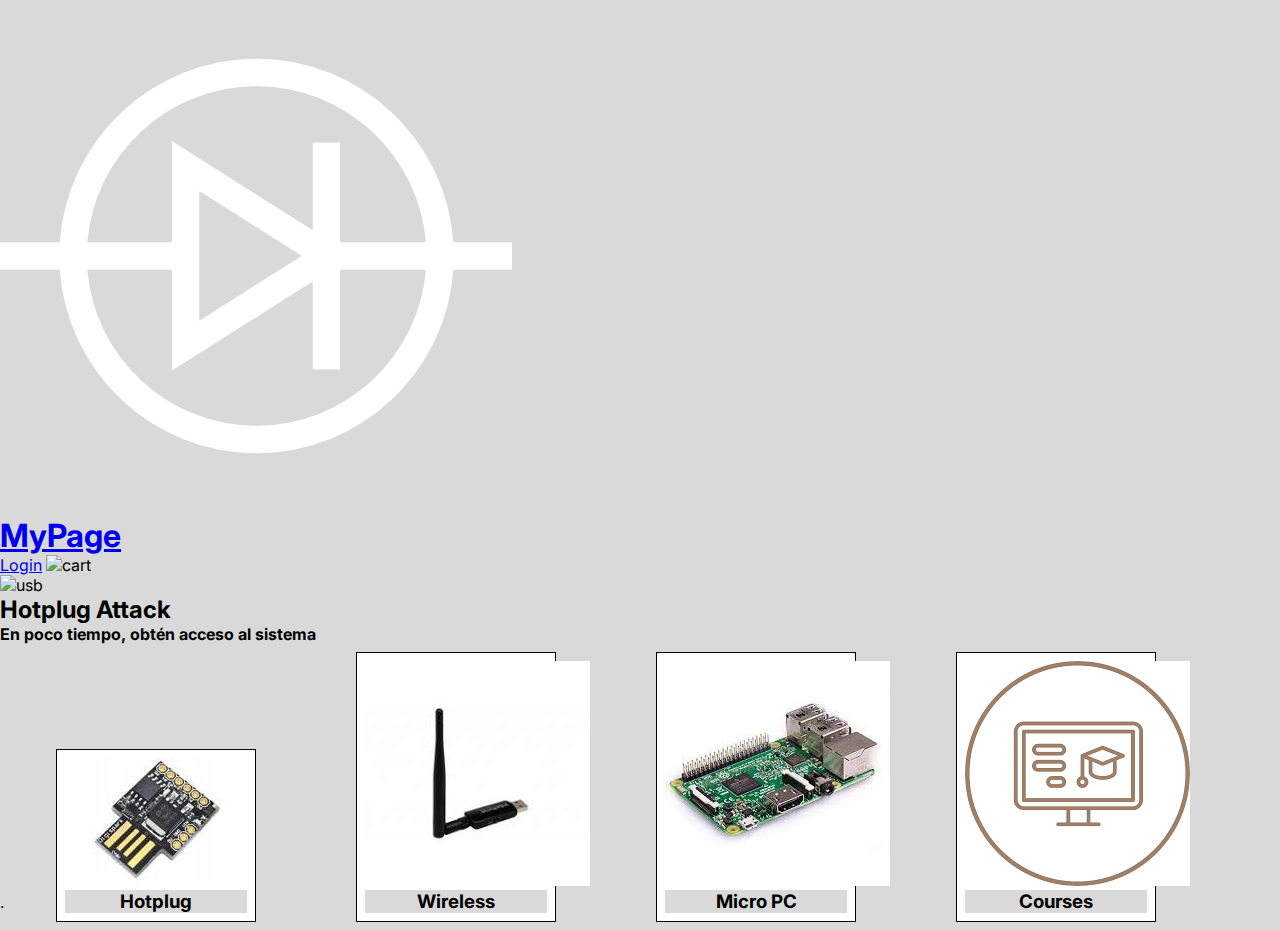
==== index.html @ f354e3cd "cambios 19/4" ====
<!DOCTYPE html>
<html lang="en">
<head>
    <meta charset="UTF-8">
    <meta http-equiv="X-UA-Compatible" content="IE=edge">
    <meta name="viewport" content="width=device-width, initial-scale=1.0">
    <title>MyPage</title>
    <link rel="stylesheet" href="./style/style.css">
    <link href='https://fonts.googleapis.com/css?family=Inter' rel='stylesheet'>
</head>
<body>

    <div class="navbar">

        <ul class="Left">

            <!-- Este es el logo de el diodo ACHICAR LOGO -->
            <img src="media/image.png" alt="Diodo" id="logo">

            <!-- Este es el texto que va al lado de la imagen -->
            <h1 id="tituilo"><a href="#">MyPage</a></h1>
              
        </ul>

        <div class="right">
            <ul class="cart">
                <a href="#home">Login</a>
                <img src="" alt="cart" id="cart">
            </ul>
        </div>
        
    </div>

    <div class="slides">
        <img src="" alt="usb">
        <div class="text-container">
            <h2>Hotplug Attack</h2>
            <h4>En poco tiempo, obtén acceso al sistema</h4>
        </div>
    </div>

    <ul class="catalogo">
.
        <div class="products esp">
            <img src="./media/attiny.png" alt="esp">
            <h3>Hotplug</h3>
        </div>

        <div class="products antena">
            <img id="imgantena"  src="./media/antena.png" alt="antena">
            <h3>Wireless</h3>
        </div>

        <div class="products micropc">
            <img src="./media/rasp.png" alt="micropc">
            <h3>Micro PC</h3>
        </div>

        <div class="products courses">
            <img src="./media/cursos.png" alt="courses">
            <h3>Courses</h3>
        </div>

    </ul>

</body>
</html>
---- style/style.css ----
* {
    font-family: 'Inter';
    background-color: rgb(217, 217, 217);
    padding: 0;
    margin: 0;
    box-sizing: border-box;
}
ul {
    margin: 0;
    padding: 0;
    list-style: none;
}

.navbar {

}
/* margin para afuera padding para adentro */
/* en el margen va al sentido del reloj top-right-bottom-left */
.catalogo {
    display: inline-block;
}
.products {
    border: 1px solid black;
    padding: .5rem;
    margin: .5rem 3rem .5rem 3rem;
    text-align: center;
    display: inline-block;
    width: 200px;
    background-color: white;
}
.imgantena {
    height: 0%;
}
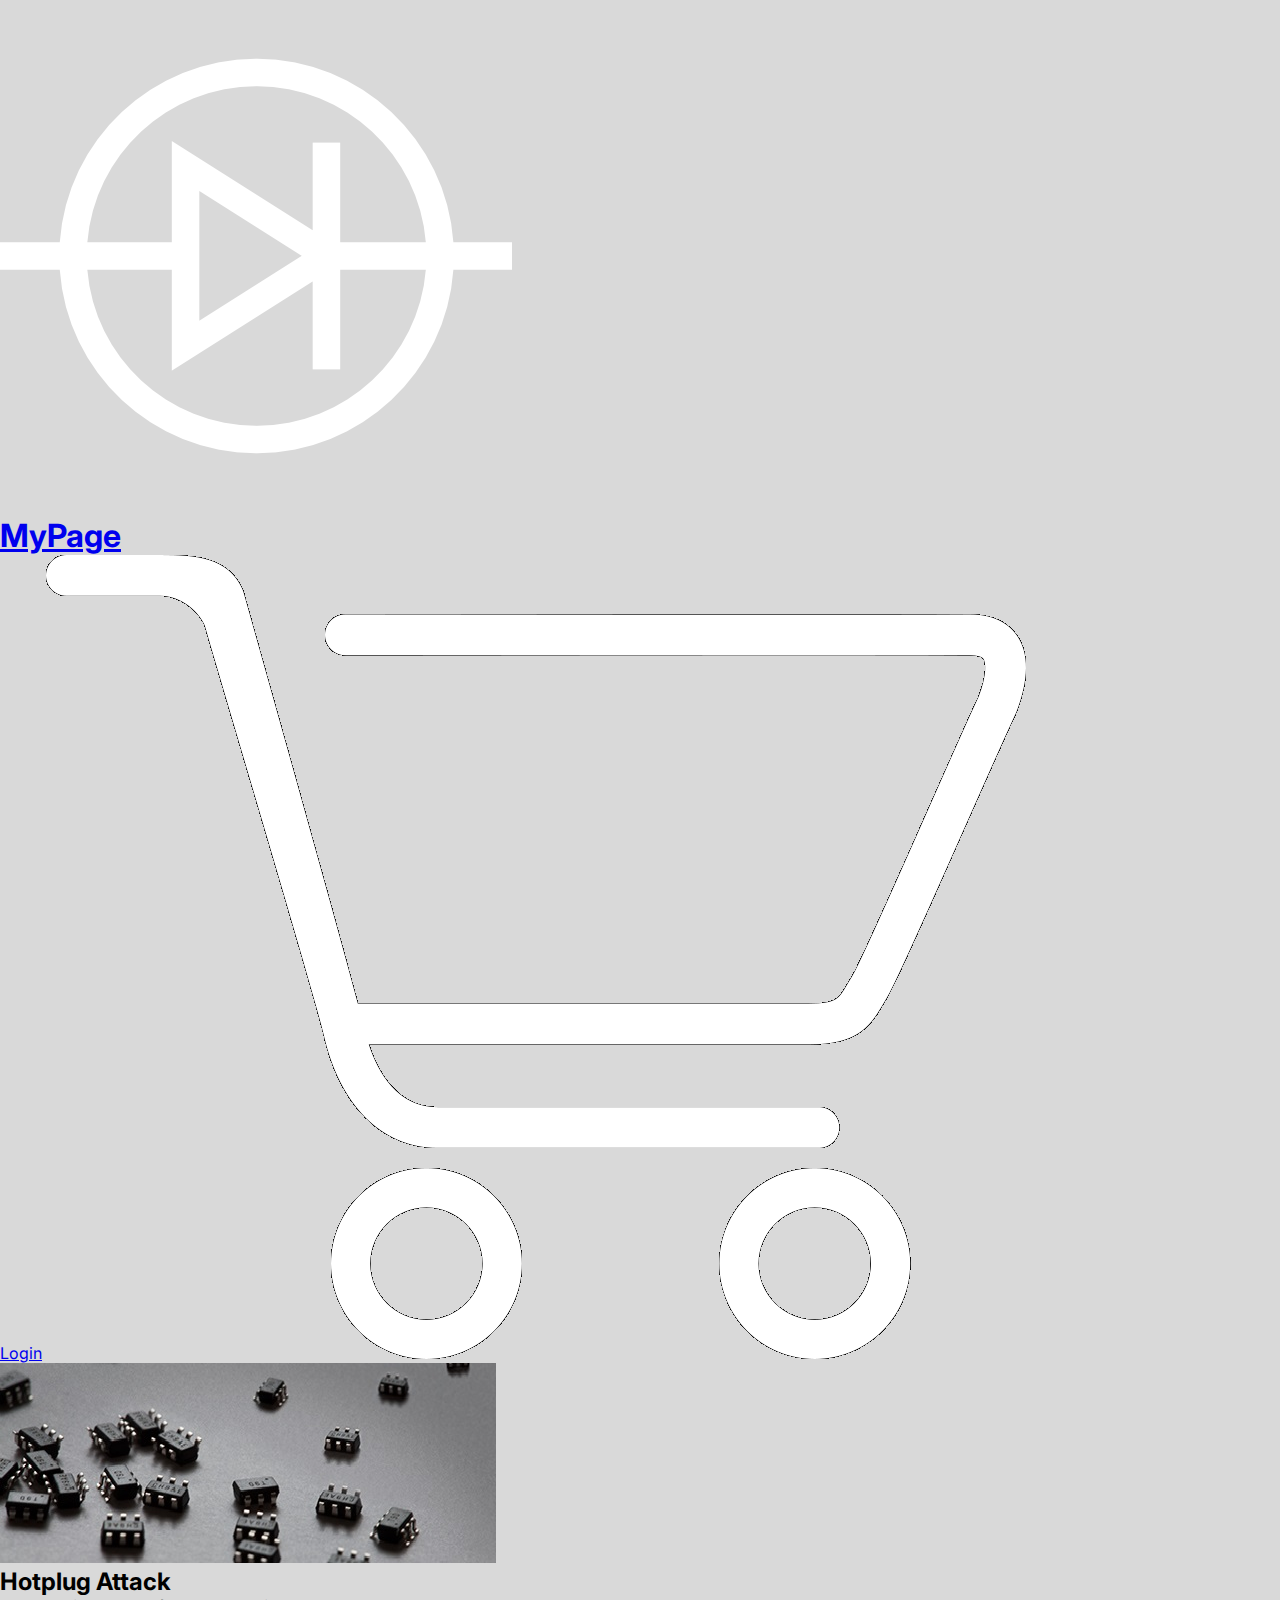
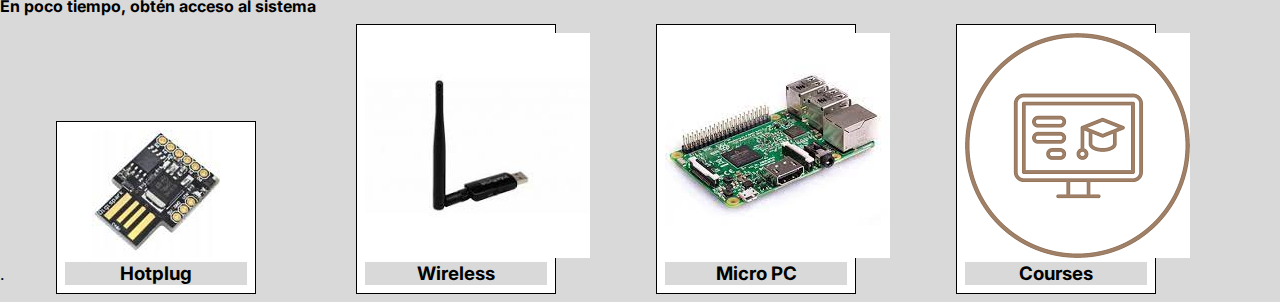
==== commit 20c799e8: "updated index.html" ====
--- a/index.html
+++ b/index.html
@@ -12,27 +12,27 @@
 
     <div class="navbar">
 
-        <ul class="Left">
-
-            <!-- Este es el logo de el diodo ACHICAR LOGO -->
-            <img src="media/image.png" alt="Diodo" id="logo">
-
-            <!-- Este es el texto que va al lado de la imagen -->
-            <h1 id="tituilo"><a href="#">MyPage</a></h1>
-              
-        </ul>
+        <div class="Left">
+            <div class="logo">
+                <img src="./media/image.png" alt="Diodo">
+            </div>
+            <h1 id="tituilo"><a href="#">MyPage</a></h1>   
+        </div>
 
         <div class="right">
-            <ul class="cart">
+            <ul class="login">
                 <a href="#home">Login</a>
-                <img src="" alt="cart" id="cart">
+                <img src="./media/cart.png" alt="cart" class="cart"> 
             </ul>
         </div>
         
     </div>
 
-    <div class="slides">
-        <img src="" alt="usb">
+    <div class="presentation">
+        <div class="slide">
+            <img src="./media/slide1.png" alt="usb">
+        </div>
+        
         <div class="text-container">
             <h2>Hotplug Attack</h2>
             <h4>En poco tiempo, obtén acceso al sistema</h4>
@@ -64,4 +64,4 @@
     </ul>
 
 </body>
-</html>+</html>
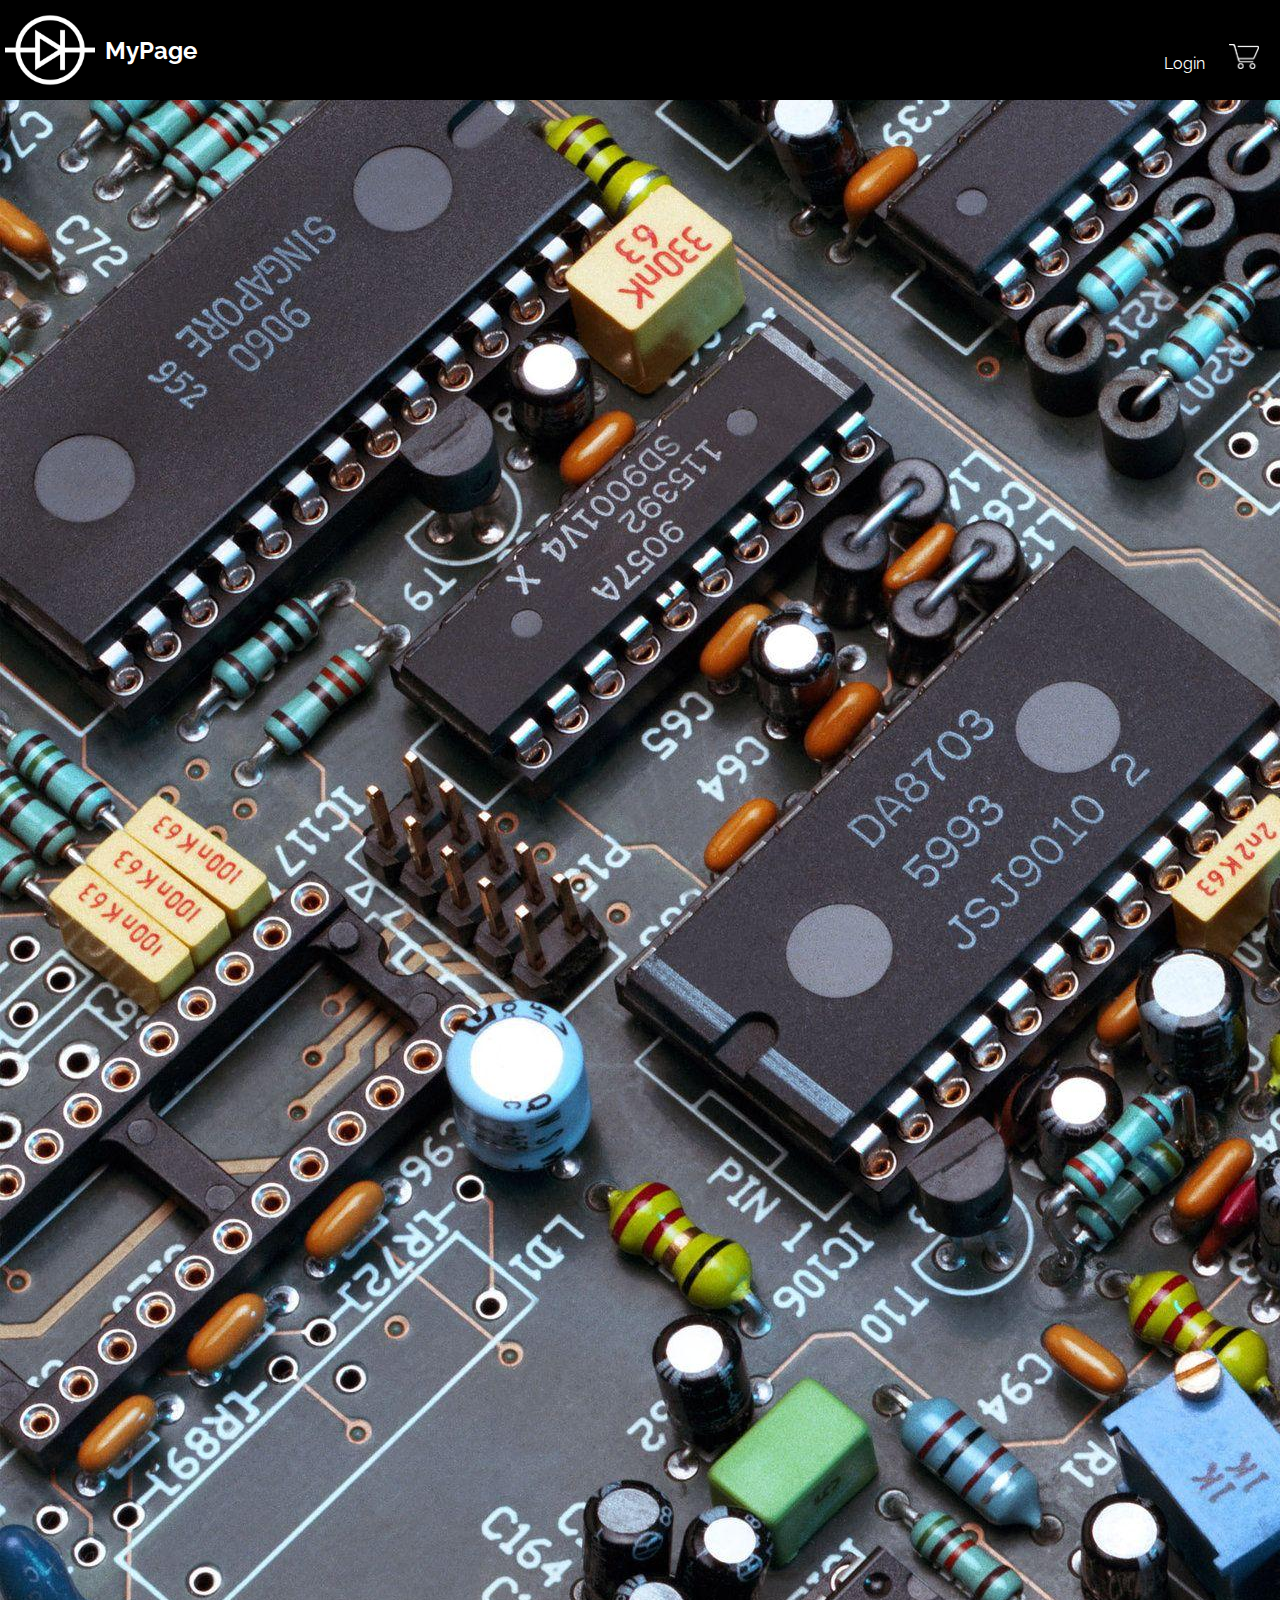
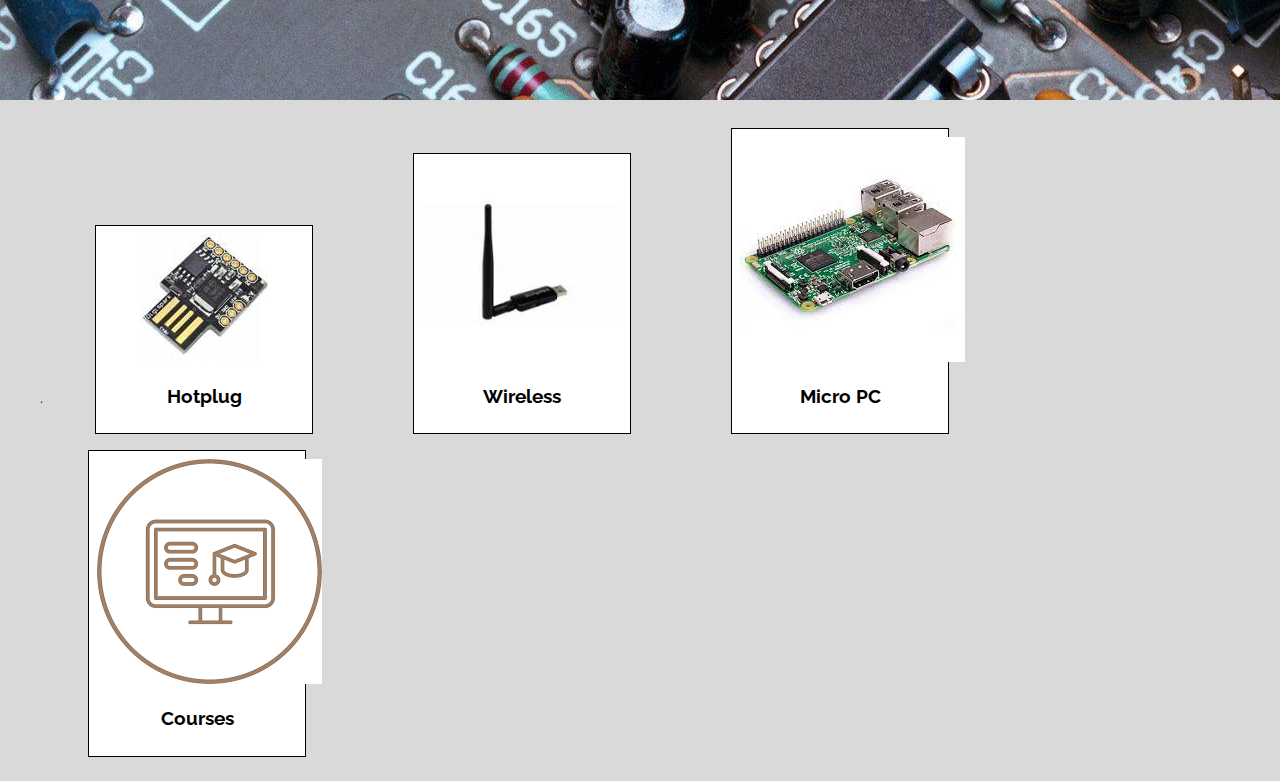
==== commit 7eb85502: "Actualización grande" ====
--- a/index.html
+++ b/index.html
@@ -4,33 +4,29 @@
     <meta charset="UTF-8">
     <meta http-equiv="X-UA-Compatible" content="IE=edge">
     <meta name="viewport" content="width=device-width, initial-scale=1.0">
+    <link rel="stylesheet" href="./style/style.css">
+    <link rel="preconnect" href="https://fonts.googleapis.com">
+    <link rel="preconnect" href="https://fonts.gstatic.com" crossorigin>
+    <link href="https://fonts.googleapis.com/css2?family=Raleway:wght@700&display=swap" rel="stylesheet">
     <title>MyPage</title>
-    <link rel="stylesheet" href="./style/style.css">
-    <link href='https://fonts.googleapis.com/css?family=Inter' rel='stylesheet'>
 </head>
 <body>
 
-    <div class="navbar">
+    <header>
+        <a href="index.html" class="Logo">
+            <img src="./media/image.png" alt="logo tienda" class="logoImg">
+            <h2 class="MyPage">MyPage</h2>
+        </a>
 
-        <div class="Left">
-            <div class="logo">
-                <img src="./media/image.png" alt="Diodo">
-            </div>
-            <h1 id="tituilo"><a href="#">MyPage</a></h1>   
-        </div>
-
-        <div class="right">
-            <ul class="login">
-                <a href="#home">Login</a>
-                <img src="./media/cart.png" alt="cart" class="cart"> 
-            </ul>
-        </div>
-        
-    </div>
+        <nav>
+            <a href="#" class="Nav-Link">Login</a>
+            <img href="#" src="./media/cart.png" alt="Carrito" class="carrito">
+        </nav>
+    </header>
 
     <div class="presentation">
-        <div class="slide">
-            <img src="./media/slide1.png" alt="usb">
+        <div class="diapositivas">
+            <img src="./media/slide0.jpg" alt="usb" class="slide">
         </div>
         
         <div class="text-container">
@@ -42,12 +38,12 @@
     <ul class="catalogo">
 .
         <div class="products esp">
-            <img src="./media/attiny.png" alt="esp">
+            <img src="./media/attiny.png" alt="esp" class="esp">
             <h3>Hotplug</h3>
         </div>
 
         <div class="products antena">
-            <img id="imgantena"  src="./media/antena.png" alt="antena">
+            <img id="imgantena"  src="./media/antena.png" alt="antena" class="antena">
             <h3>Wireless</h3>
         </div>
 
--- a/style/style.css
+++ b/style/style.css
@@ -1,21 +1,61 @@
-* {
-    font-family: 'Inter';
+
+
+body {
+    margin: 0;
     background-color: rgb(217, 217, 217);
-    padding: 0;
-    margin: 0;
-    box-sizing: border-box;
-}
-ul {
-    margin: 0;
-    padding: 0;
-    list-style: none;
+    font-family:'Raleway', sans-serif;
 }
 
-.navbar {
+a{
+    text-decoration: none;
+    color: #ffffff;
+}
 
+header{
+    display: flex;
+    justify-content: space-between;
+    height: 90px;
+    background-color: #000000;
+    font-family:'Raleway', sans-serif;
+    padding: 5px;
+    align-items: center;
 }
+
+.Logo{
+    display: flex;
+    align-items: center;
+}
+
+.logoImg{
+    height: 90px;
+    margin-right:10px;
+}
+
+nav a{
+    padding-right: 20px;
+    align-items: center;
+}
+
+nav a:hover{
+    color:#838383;
+}
+.carrito {
+    height: 25px;
+    width: auto;
+    padding-top: 1rem;
+    padding-right: 1rem;
+}
+/* ESTE NO FUNCIONA */
 /* margin para afuera padding para adentro */
 /* en el margen va al sentido del reloj top-right-bottom-left */
+.presentation {
+    display: flex;
+}
+
+/* .slide {
+    height:
+} */
+
 .catalogo {
     display: inline-block;
 }
@@ -28,6 +68,7 @@
     width: 200px;
     background-color: white;
 }
-.imgantena {
-    height: 0%;
+
+.antena {
+    max-width: 100%;
 }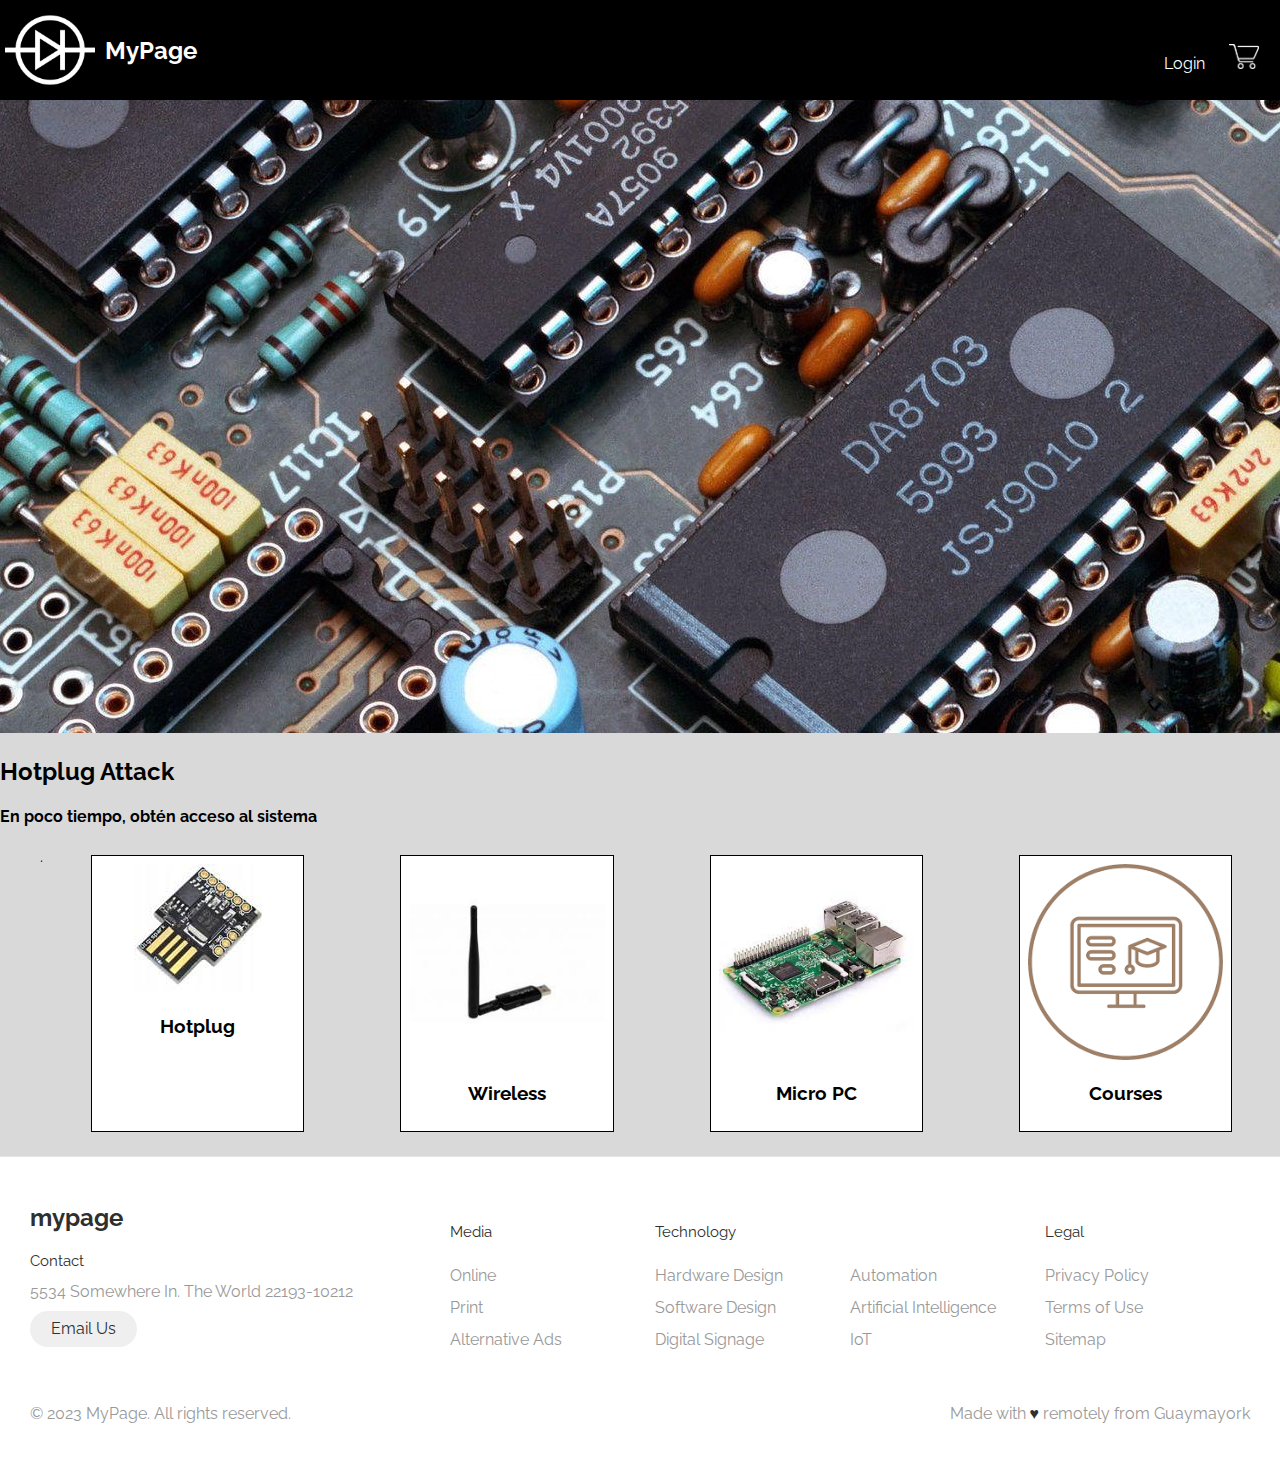
==== commit 14da76a3: "Modificacion css" ====
--- a/index.html
+++ b/index.html
@@ -1,63 +1,155 @@
-<!DOCTYPE html>
-<html lang="en">
-<head>
-    <meta charset="UTF-8">
-    <meta http-equiv="X-UA-Compatible" content="IE=edge">
-    <meta name="viewport" content="width=device-width, initial-scale=1.0">
-    <link rel="stylesheet" href="./style/style.css">
-    <link rel="preconnect" href="https://fonts.googleapis.com">
-    <link rel="preconnect" href="https://fonts.gstatic.com" crossorigin>
-    <link href="https://fonts.googleapis.com/css2?family=Raleway:wght@700&display=swap" rel="stylesheet">
-    <title>MyPage</title>
-</head>
-<body>
-
-    <header>
-        <a href="index.html" class="Logo">
-            <img src="./media/image.png" alt="logo tienda" class="logoImg">
-            <h2 class="MyPage">MyPage</h2>
-        </a>
-
-        <nav>
-            <a href="#" class="Nav-Link">Login</a>
-            <img href="#" src="./media/cart.png" alt="Carrito" class="carrito">
-        </nav>
-    </header>
-
-    <div class="presentation">
-        <div class="diapositivas">
-            <img src="./media/slide0.jpg" alt="usb" class="slide">
-        </div>
-        
-        <div class="text-container">
-            <h2>Hotplug Attack</h2>
-            <h4>En poco tiempo, obtén acceso al sistema</h4>
-        </div>
-    </div>
-
-    <ul class="catalogo">
-.
-        <div class="products esp">
-            <img src="./media/attiny.png" alt="esp" class="esp">
-            <h3>Hotplug</h3>
-        </div>
-
-        <div class="products antena">
-            <img id="imgantena"  src="./media/antena.png" alt="antena" class="antena">
-            <h3>Wireless</h3>
-        </div>
-
-        <div class="products micropc">
-            <img src="./media/rasp.png" alt="micropc">
-            <h3>Micro PC</h3>
-        </div>
-
-        <div class="products courses">
-            <img src="./media/cursos.png" alt="courses">
-            <h3>Courses</h3>
-        </div>
-
-    </ul>
-
-</body>
-</html>
+<!DOCTYPE html>
+<html lang="en">
+<head>
+    <meta charset="UTF-8">
+    <meta http-equiv="X-UA-Compatible" content="IE=edge">
+    <meta name="viewport" content="width=device-width, initial-scale=1.0">
+    <link rel="stylesheet" href="./style/style.css">
+    <link rel="preconnect" href="https://fonts.googleapis.com">
+    <link rel="preconnect" href="https://fonts.gstatic.com" crossorigin>
+    <link href="https://fonts.googleapis.com/css2?family=Raleway:wght@700&display=swap" rel="stylesheet">
+    <title>MyPage</title>
+</head>
+<body>
+
+    <header>
+        <a href="index.html" class="Logo">
+            <img src="./media/image.png" alt="logo tienda" class="logoImg">
+            <h2 class="MyPage">MyPage</h2>
+        </a>
+
+        <nav>
+            <a href="#" class="Nav-Link">Login</a>
+            <img href="#" src="./media/cart.png" alt="Carrito" class="carrito">
+        </nav>
+    </header>
+
+    <div class="presentation">
+        <div class="diapositivas">
+            <img src="./media/slide0.jpg" alt="usb" class="slide">
+        </div>
+        
+        <div class="text-container">
+            <h2>Hotplug Attack</h2>
+            <h4>En poco tiempo, obtén acceso al sistema</h4>
+        </div>
+    </div>
+
+    <ul class="catalogo">
+.
+        <div class="products">
+            <img src="./media/attiny.png" alt="esp" class="esp">
+            <h3>Hotplug</h3>
+        </div>
+
+        <div class="products">
+            <img id="imgantena"  src="./media/antena.png" alt="antena" class="antena">
+            <h3>Wireless</h3>
+        </div>
+
+        <div class="products">
+            <img src="./media/rasp.png" alt="micropc" class="rasp">
+            <h3>Micro PC</h3>
+        </div>
+
+        <div class="products">
+            <img src="./media/cursos.png" alt="courses" class="courses">
+            <h3>Courses</h3>
+        </div>
+
+    </ul>
+
+    <footer>
+        <footer class="footer">
+            <div class="footer__addr">
+              <h1 class="footer__logo">MyPage</h1>
+                  
+              <h2>Contact</h2>
+              
+              <address>
+                5534 Somewhere In. The World 22193-10212<br>
+                    
+                <a class="footer__btn" href="mailto:example@gmail.com">Email Us</a>
+              </address>
+            </div>
+            
+            <ul class="footer__nav">
+              <li class="nav__item">
+                <h2 class="nav__title">Media</h2>
+          
+                <ul class="nav__ul">
+                  <li>
+                    <a href="#">Online</a>
+                  </li>
+          
+                  <li>
+                    <a href="#">Print</a>
+                  </li>
+                      
+                  <li>
+                    <a href="#">Alternative Ads</a>
+                  </li>
+                </ul>
+              </li>
+              
+              <li class="nav__item nav__item--extra">
+                <h2 class="nav__title">Technology</h2>
+                
+                <ul class="nav__ul nav__ul--extra">
+                  <li>
+                    <a href="#">Hardware Design</a>
+                  </li>
+                  
+                  <li>
+                    <a href="#">Software Design</a>
+                  </li>
+                  
+                  <li>
+                    <a href="#">Digital Signage</a>
+                  </li>
+                  
+                  <li>
+                    <a href="#">Automation</a>
+                  </li>
+                  
+                  <li>
+                    <a href="#">Artificial Intelligence</a>
+                  </li>
+                  
+                  <li>
+                    <a href="#">IoT</a>
+                  </li>
+                </ul>
+              </li>
+              
+              <li class="nav__item">
+                <h2 class="nav__title">Legal</h2>
+                
+                <ul class="nav__ul">
+                  <li>
+                    <a href="#">Privacy Policy</a>
+                  </li>
+                  
+                  <li>
+                    <a href="#">Terms of Use</a>
+                  </li>
+                  
+                  <li>
+                    <a href="#">Sitemap</a>
+                  </li>
+                </ul>
+              </li>
+            </ul>
+            
+            <div class="legal">
+              <p>&copy; 2023 MyPage. All rights reserved.</p>
+              
+              <div class="legal__links">
+                <span>Made with <span class="heart">♥</span> remotely from Guaymayork</span>
+              </div>
+            </div>
+          </footer>
+      </footer>
+
+</body>
+</html>
--- a/style/style.css
+++ b/style/style.css
@@ -1,74 +1,239 @@
-
-
-body {
-    margin: 0;
-    background-color: rgb(217, 217, 217);
-    font-family:'Raleway', sans-serif;
-}
-
-a{
-    text-decoration: none;
-    color: #ffffff;
-}
-
-header{
-    display: flex;
-    justify-content: space-between;
-    height: 90px;
-    background-color: #000000;
-    font-family:'Raleway', sans-serif;
-    padding: 5px;
-    align-items: center;
-}
-
-.Logo{
-    display: flex;
-    align-items: center;
-}
-
-.logoImg{
-    height: 90px;
-    margin-right:10px;
-}
-
-nav a{
-    padding-right: 20px;
-    align-items: center;
-}
-
-nav a:hover{
-    color:#838383;
-}
-.carrito {
-    height: 25px;
-    width: auto;
-    padding-top: 1rem;
-    padding-right: 1rem;
-}
-/* ESTE NO FUNCIONA */
-/* margin para afuera padding para adentro */
-/* en el margen va al sentido del reloj top-right-bottom-left */
-.presentation {
-    display: flex;
-}
-
-/* .slide {
-    height:
-} */
-
-.catalogo {
-    display: inline-block;
-}
-.products {
-    border: 1px solid black;
-    padding: .5rem;
-    margin: .5rem 3rem .5rem 3rem;
-    text-align: center;
-    display: inline-block;
-    width: 200px;
-    background-color: white;
-}
-
-.antena {
-    max-width: 100%;
-}+
+
+body {
+    margin: 0;
+    background-color: rgb(217, 217, 217);
+    font-family:'Raleway', sans-serif;
+}
+
+a{
+    text-decoration: none;
+    color: #ffffff;
+}
+
+header{
+    display: flex;
+    justify-content: space-between;
+    height: 90px;
+    background-color: #000000;
+    font-family:'Raleway', sans-serif;
+    padding: 5px;
+    align-items: center;
+}
+
+.Logo{
+    display: flex;
+    align-items: center;
+}
+
+.logoImg{
+    height: 90px;
+    margin-right:10px;
+}
+
+nav a{
+    padding-right: 20px;
+    align-items: center;
+}
+
+nav a:hover{
+    color:#838383;
+}
+.carrito {
+    height: 25px;
+    width: auto;
+    padding-top: 1rem;
+    padding-right: 1rem;
+}
+/* ESTE NO FUNCIONA */
+/* margin para afuera padding para adentro */
+/* en el margen va al sentido del reloj top-right-bottom-left */
+/* .presentation {
+    
+} */
+
+.slide {
+    
+}
+
+.catalogo {
+    display: flex;
+}
+.products {
+    border: 1px solid black;
+    padding: .5rem;
+    margin: .5rem 3rem .5rem 3rem;
+    text-align: center;
+    display: inline-block;
+    width: 200px;
+    background-color: white;
+}
+
+.esp {
+    max-width: 100%;
+}
+.antena {
+    max-width: 100%;
+}
+.rasp {
+    max-width: 100%;
+}
+.courses {
+    max-width: 100%;
+}
+
+
+
+
+
+
+
+
+
+
+
+
+
+
+
+
+
+
+
+
+
+
+
+
+
+
+
+
+
+
+/* FOOTer copiado */
+.footer {
+    display: flex;
+    flex-flow: row wrap;
+    padding: 30px 30px 20px 30px;
+    color: #2f2f2f;
+    background-color: #fff;
+    border-top: 1px solid #e5e5e5;
+  }
+  
+  .footer > * {
+    flex:  1 100%;
+  }
+  
+  .footer__addr {
+    margin-right: 1.25em;
+    margin-bottom: 2em;
+  }
+  
+  .footer__logo {
+    
+    text-transform: lowercase;
+    font-size: 1.5rem;
+  }
+  
+  .footer__addr h2 {
+    margin-top: 1.3em;
+    font-size: 15px;
+    font-weight: 400;
+  }
+  
+  .nav__title {
+    font-weight: 400;
+    font-size: 15px;
+  }
+  
+  .footer address {
+    font-style: normal;
+    color: #999;
+  }
+  
+  .footer__btn {
+    display: flex;
+    align-items: center;
+    justify-content: center;
+    height: 36px;
+    max-width: max-content;
+    background-color: rgb(33, 33, 33, 0.07);
+    border-radius: 100px;
+    color: #2f2f2f;
+    line-height: 0;
+    margin: 0.6em 0;
+    font-size: 1rem;
+    padding: 0 1.3em;
+  }
+  
+  .footer ul {
+    list-style: none;
+    padding-left: 0;
+  }
+  
+  .footer li {
+    line-height: 2em;
+  }
+  
+  .footer a {
+    text-decoration: none;
+  }
+  
+  .footer__nav {
+    display: flex;
+      flex-flow: row wrap;
+  }
+  
+  .footer__nav > * {
+    flex: 1 50%;
+    margin-right: 1.25em;
+  }
+  
+  .nav__ul a {
+    color: #999;
+  }
+  
+  .nav__ul--extra {
+    column-count: 2;
+    column-gap: 1.25em;
+  }
+  
+  .legal {
+    display: flex;
+    flex-wrap: wrap;
+    color: #999;
+  }
+    
+  .legal__links {
+    display: flex;
+    align-items: center;
+  }
+  
+  .heart {
+    color: #2f2f2f;
+  }
+  
+  @media screen and (min-width: 24.375em) {
+    .legal .legal__links {
+      margin-left: auto;
+    }
+  }
+  
+  @media screen and (min-width: 40.375em) {
+    .footer__nav > * {
+      flex: 1;
+    }
+    
+    .nav__item--extra {
+      flex-grow: 2;
+    }
+    
+    .footer__addr {
+      flex: 1 0px;
+    }
+    
+    .footer__nav {
+      flex: 2 0px;
+    }
+  }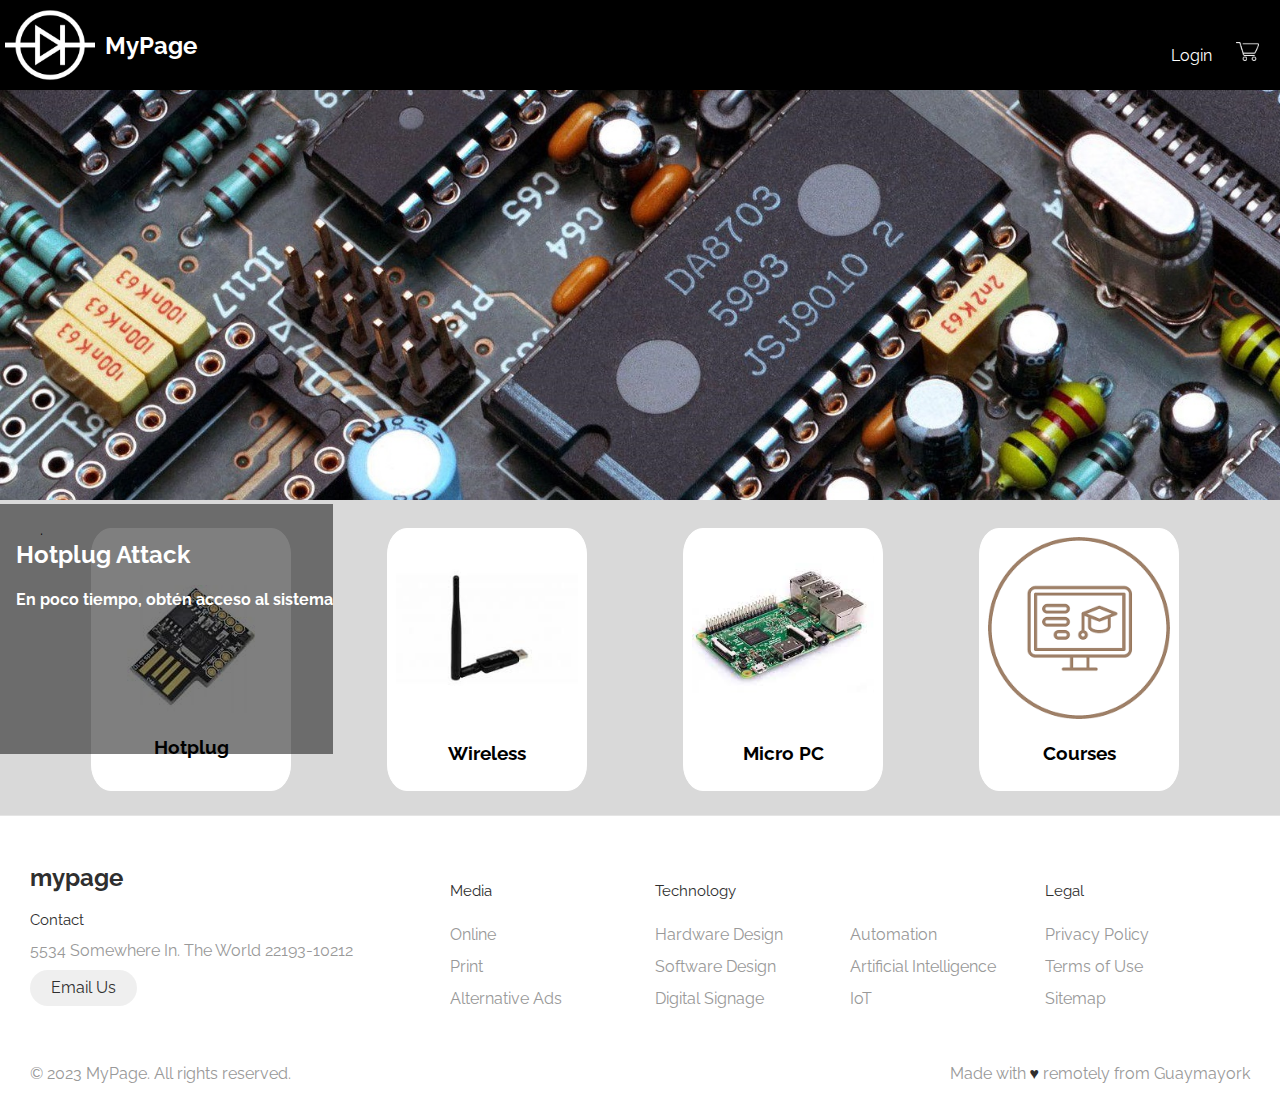
==== commit 73eebf6a: "Add files via upload" ====
--- a/index.html
+++ b/index.html
@@ -29,7 +29,7 @@
             <img src="./media/slide0.jpg" alt="usb" class="slide">
         </div>
         
-        <div class="text-container">
+        <div class="text-container overlay">
             <h2>Hotplug Attack</h2>
             <h4>En poco tiempo, obtén acceso al sistema</h4>
         </div>
--- a/style/style.css
+++ b/style/style.css
@@ -1,9 +1,11 @@
-
+* {
+  box-sizing: border-box;
+  font-family:'Raleway', sans-serif;
+}
 
 body {
     margin: 0;
-    background-color: rgb(217, 217, 217);
-    font-family:'Raleway', sans-serif;
+    background-color: rgb(217, 217, 217);   
 }
 
 a{
@@ -19,6 +21,8 @@
     font-family:'Raleway', sans-serif;
     padding: 5px;
     align-items: center;
+    min-width: 100%;
+    position: fixed;
 }
 
 .Logo{
@@ -40,8 +44,7 @@
     color:#838383;
 }
 .carrito {
-    height: 25px;
-    width: auto;
+    max-height: 35px;
     padding-top: 1rem;
     padding-right: 1rem;
 }
@@ -53,14 +56,29 @@
 } */
 
 .slide {
-    
+  max-height: 500px;
+}
+
+.text-container {
+  color: #fff;
+  background-color: rgba(0,0,0,.5);
+  min-height: 250px;
+  max-width: 500px;
+  padding-top: 1rem;
+  padding-left: 1rem;
+  position: absolute;
+}
+
+.overlay {
+  z-index: 9;
 }
 
 .catalogo {
     display: flex;
 }
 .products {
-    border: 1px solid black;
+    border: 1px solid rgb(255, 255, 255);
+    border-radius: 10%;
     padding: .5rem;
     margin: .5rem 3rem .5rem 3rem;
     text-align: center;
@@ -70,6 +88,7 @@
 }
 
 .esp {
+  padding-top: 3rem;
     max-width: 100%;
 }
 .antena {
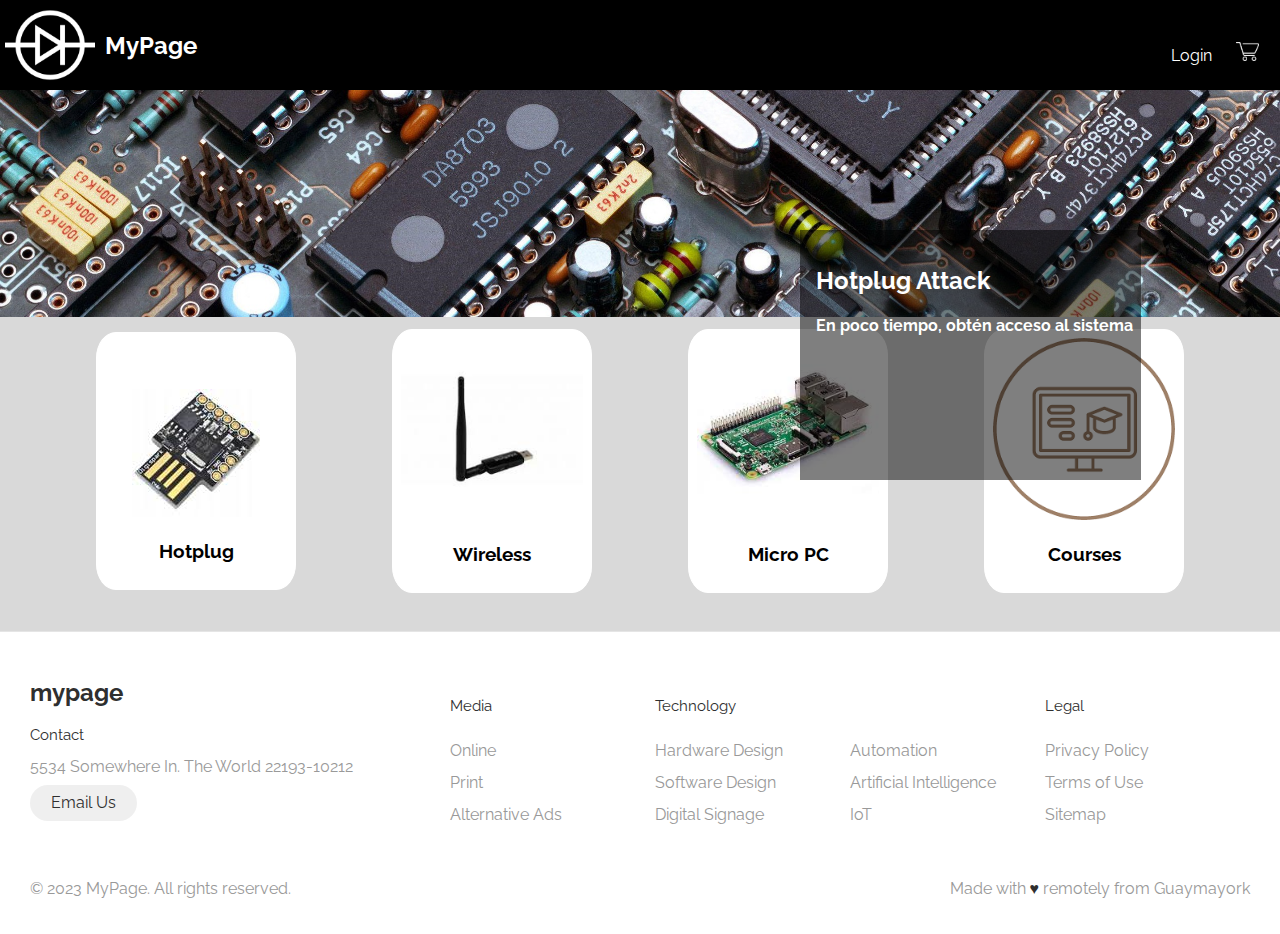
==== commit 8e272e41: "cambios en slide" ====
--- a/index.html
+++ b/index.html
@@ -13,30 +13,29 @@
 <body>
 
     <header>
-        <a href="index.html" class="Logo">
+        <div class="Logo">
             <img src="./media/image.png" alt="logo tienda" class="logoImg">
-            <h2 class="MyPage">MyPage</h2>
-        </a>
+            <h2 class="MyPage"><a href="index.html">MyPage</a></h2>
+        </div>
 
         <nav>
-            <a href="#" class="Nav-Link">Login</a>
+            <a href="./templates/login.html" class="Nav-Link">Login</a>
             <img href="#" src="./media/cart.png" alt="Carrito" class="carrito">
         </nav>
     </header>
 
     <div class="presentation">
-        <div class="diapositivas">
-            <img src="./media/slide0.jpg" alt="usb" class="slide">
-        </div>
+        <!-- <div class="diapositivas"> -->
+        <img src="./media/slide0.jpg" alt="usb" class="slide">
+        <!-- </div> -->
         
-        <div class="text-container overlay">
+        <div class="text-container">
             <h2>Hotplug Attack</h2>
             <h4>En poco tiempo, obtén acceso al sistema</h4>
         </div>
     </div>
 
-    <ul class="catalogo">
-.
+    <div class="catalogo">
         <div class="products">
             <img src="./media/attiny.png" alt="esp" class="esp">
             <h3>Hotplug</h3>
@@ -57,7 +56,7 @@
             <h3>Courses</h3>
         </div>
 
-    </ul>
+      </div>
 
     <footer>
         <footer class="footer">
--- a/style/style.css
+++ b/style/style.css
@@ -23,6 +23,7 @@
     align-items: center;
     min-width: 100%;
     position: fixed;
+    z-index: 3;
 }
 
 .Logo{
@@ -54,9 +55,13 @@
 /* .presentation {
     
 } */
-
+.presentation {
+  z-index: 1;
+  max-height: 50%;
+}
 .slide {
-  max-height: 500px;
+  max-height: auto;
+  max-width: 100%;
 }
 
 .text-container {
@@ -66,16 +71,19 @@
   max-width: 500px;
   padding-top: 1rem;
   padding-left: 1rem;
+  padding-right: 0.5rem;
+  /* position: relative;top: auto; bottom: 275px; left: 700px; */
+  position: absolute;top: auto; bottom: 420px; left: 800px;
+  align-items: right;
+  z-index: 2;
+}
+
+/* .overlay {
+  z-index: 9;
   position: absolute;
-}
-
-.overlay {
-  z-index: 9;
-}
-
-.catalogo {
-    display: flex;
-}
+} */
+
+
 .products {
     border: 1px solid rgb(255, 255, 255);
     border-radius: 10%;
@@ -85,6 +93,15 @@
     display: inline-block;
     width: 200px;
     background-color: white;
+}
+
+
+.catalogo {
+  position: relative;
+  display: flex;
+  justify-content: center;
+  align-items: center;
+  padding-bottom: 30px;
 }
 
 .esp {
@@ -255,4 +272,90 @@
     .footer__nav {
       flex: 2 0px;
     }
-  }+  }
+
+
+
+
+
+
+
+
+
+
+
+
+
+/* PARTE LOGIN */
+/* https://www.w3schools.com/howto/howto_css_login_form.asp */
+form {
+  border: 3px solid #f1f1f1;
+  padding-top: 30px;
+}
+
+/* Full-width inputs */
+input[type=text], input[type=password] {
+  width: 100%;
+  padding: 12px 20px;
+  margin: 8px 0;
+  display: inline-block;
+  border: 1px solid #ccc;
+  box-sizing: border-box;
+}
+
+/* Set a style for all buttons */
+button {
+  background-color: #000000;
+  color: white;
+  padding: 14px 20px;
+  margin: 8px 0;
+  border: none;
+  cursor: pointer;
+  width: 100%;
+}
+
+/* Add a hover effect for buttons */
+button:hover {
+  opacity: 0.8;
+}
+
+/* Extra style for the cancel button (red) */
+.cancelbtn {
+  width: auto;
+  padding: 10px 18px;
+  background-color: #ff1100;
+}
+
+/* Center the avatar image inside this container */
+.imgcontainer {
+  text-align: center;
+  margin: 24px 0 12px 0;
+}
+
+/* Avatar image */
+img.avatar {
+  width: 40%;
+  border-radius: 50%;
+}
+
+/* Add padding to containers */
+.container {
+  padding: 16px;
+}
+
+/* The "Forgot password" text */
+span.psw {
+  float: right;
+  padding-top: 16px;
+}
+
+/* Change styles for span and cancel button on extra small screens */
+@media screen and (max-width: 300px) {
+  span.psw {
+    display: block;
+    float: none;
+  }
+  .cancelbtn {
+    width: 100%;
+  }
+}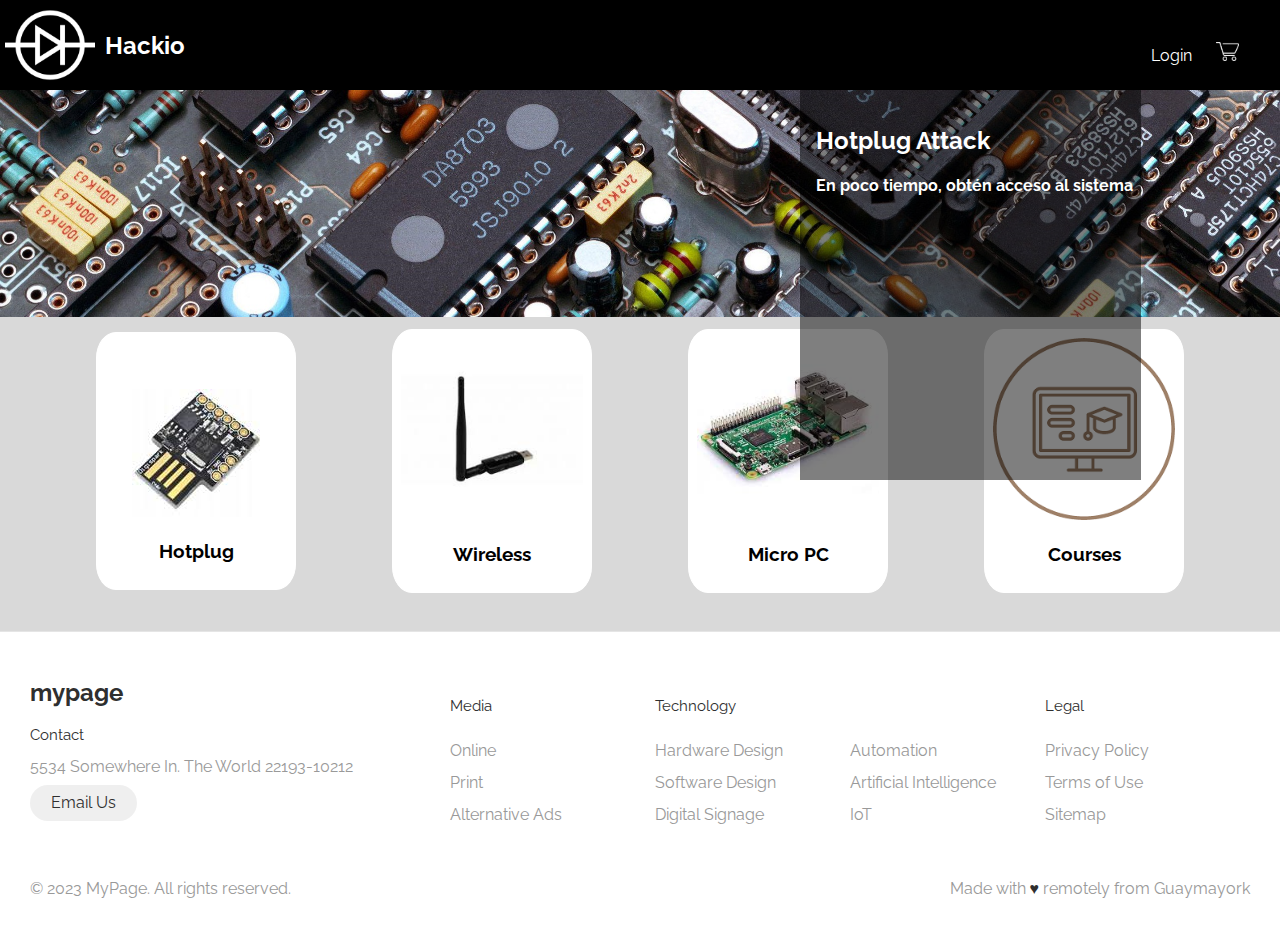
==== commit 502f16b7: "Cambio de nombre" ====
--- a/index.html
+++ b/index.html
@@ -8,19 +8,37 @@
     <link rel="preconnect" href="https://fonts.googleapis.com">
     <link rel="preconnect" href="https://fonts.gstatic.com" crossorigin>
     <link href="https://fonts.googleapis.com/css2?family=Raleway:wght@700&display=swap" rel="stylesheet">
-    <title>MyPage</title>
+    <title>Hackio</title>
+
+    <link rel="apple-touch-icon" sizes="57x57" href="./media/favicon/apple-icon-57x57.png">
+    <link rel="apple-touch-icon" sizes="60x60" href="./media/favicon/apple-icon-60x60.png">
+    <link rel="apple-touch-icon" sizes="72x72" href="./media/favicon/apple-icon-72x72.png">
+    <link rel="apple-touch-icon" sizes="76x76" href="./media/favicon/apple-icon-76x76.png">
+    <link rel="apple-touch-icon" sizes="114x114" href="./media/favicon/apple-icon-114x114.png">
+    <link rel="apple-touch-icon" sizes="120x120" href="./media/favicon/apple-icon-120x120.png">
+    <link rel="apple-touch-icon" sizes="144x144" href="./media/favicon/apple-icon-144x144.png">
+    <link rel="apple-touch-icon" sizes="152x152" href="./media/favicon/apple-icon-152x152.png">
+    <link rel="apple-touch-icon" sizes="180x180" href="./media/favicon/apple-icon-180x180.png">
+    <link rel="icon" type="image/png" sizes="192x192"  href="./media/favicon/android-icon-192x192.png">
+    <link rel="icon" type="image/png" sizes="32x32" href="./media/favicon/favicon-32x32.png">
+    <link rel="icon" type="image/png" sizes="96x96" href="./media/favicon/favicon-96x96.png">
+    <link rel="icon" type="image/png" sizes="16x16" href="./media/favicon/favicon-16x16.png">
+    <link rel="manifest" href="/manifest.json">
+    <meta name="msapplication-TileColor" content="#ffffff">
+    <meta name="msapplication-TileImage" content="/ms-icon-144x144.png">
+    <meta name="theme-color" content="#ffffff">
 </head>
 <body>
 
     <header>
         <div class="Logo">
             <img src="./media/image.png" alt="logo tienda" class="logoImg">
-            <h2 class="MyPage"><a href="index.html">MyPage</a></h2>
+            <h2 class="MyPage"><a href="index.html">Hackio</a></h2>
         </div>
 
         <nav>
             <a href="./templates/login.html" class="Nav-Link">Login</a>
-            <img href="#" src="./media/cart.png" alt="Carrito" class="carrito">
+           <a href="./templates/cart.html"><img src="./media/cart.png" alt="Carrito" class="carrito"></a> 
         </nav>
     </header>
 
--- a/style/style.css
+++ b/style/style.css
@@ -73,7 +73,10 @@
   padding-left: 1rem;
   padding-right: 0.5rem;
   /* position: relative;top: auto; bottom: 275px; left: 700px; */
-  position: absolute;top: auto; bottom: 420px; left: 800px;
+  position: absolute;
+  top: 90px;
+  bottom: 420px;
+  left: 800px;
   align-items: right;
   z-index: 2;
 }
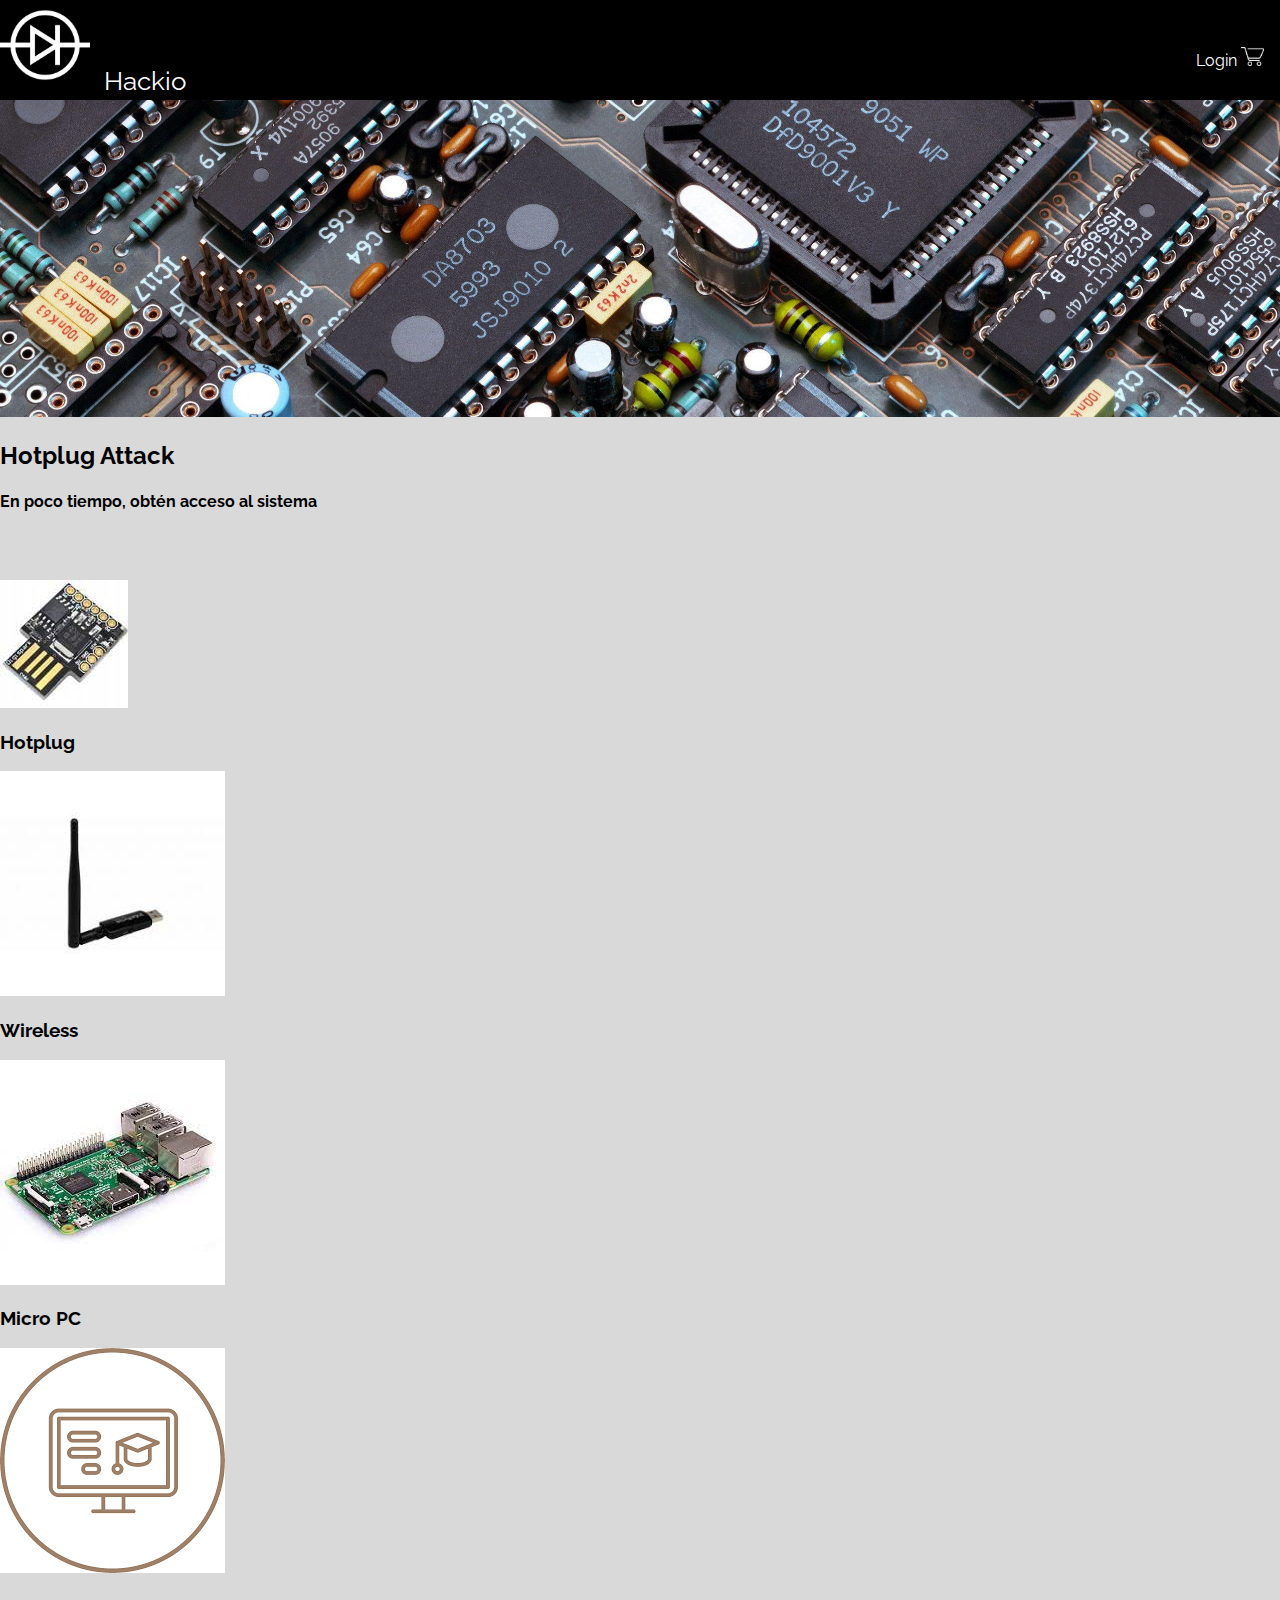
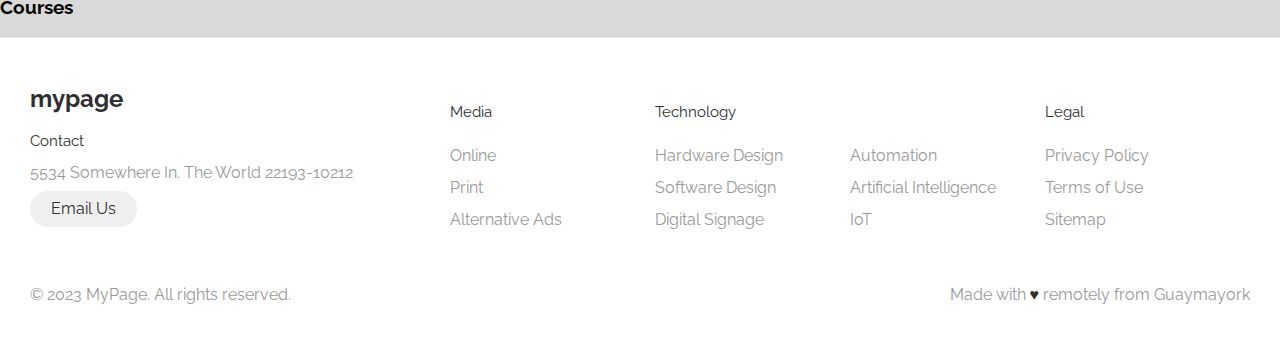
==== commit 09afaa6c: "CAmbios a grid.." ====
--- a/index.html
+++ b/index.html
@@ -32,9 +32,11 @@
 
     <header>
         <div class="Logo">
-            <img src="./media/image.png" alt="logo tienda" class="logoImg">
-            <h2 class="MyPage"><a href="index.html">Hackio</a></h2>
+            <a href="index.html"><img src="./media/image.png" alt="logo tienda" class="logoImg"></a>
+            <a href="index.html" class="hackio">Hackio</a>
         </div>
+
+
 
         <nav>
             <a href="./templates/login.html" class="Nav-Link">Login</a>
--- a/style/style.css
+++ b/style/style.css
@@ -1,364 +1,311 @@
-* {
-  box-sizing: border-box;
-  font-family:'Raleway', sans-serif;
-}
-
-body {
-    margin: 0;
-    background-color: rgb(217, 217, 217);   
-}
-
-a{
-    text-decoration: none;
-    color: #ffffff;
-}
-
-header{
-    display: flex;
-    justify-content: space-between;
-    height: 90px;
-    background-color: #000000;
-    font-family:'Raleway', sans-serif;
-    padding: 5px;
-    align-items: center;
-    min-width: 100%;
-    position: fixed;
-    z-index: 3;
-}
-
-.Logo{
-    display: flex;
-    align-items: center;
-}
-
-.logoImg{
-    height: 90px;
-    margin-right:10px;
-}
-
-nav a{
-    padding-right: 20px;
-    align-items: center;
-}
-
-nav a:hover{
-    color:#838383;
-}
-.carrito {
-    max-height: 35px;
-    padding-top: 1rem;
-    padding-right: 1rem;
-}
-/* ESTE NO FUNCIONA */
-/* margin para afuera padding para adentro */
-/* en el margen va al sentido del reloj top-right-bottom-left */
-/* .presentation {
-    
-} */
-.presentation {
-  z-index: 1;
-  max-height: 50%;
-}
-.slide {
-  max-height: auto;
-  max-width: 100%;
-}
-
-.text-container {
-  color: #fff;
-  background-color: rgba(0,0,0,.5);
-  min-height: 250px;
-  max-width: 500px;
-  padding-top: 1rem;
-  padding-left: 1rem;
-  padding-right: 0.5rem;
-  /* position: relative;top: auto; bottom: 275px; left: 700px; */
-  position: absolute;
-  top: 90px;
-  bottom: 420px;
-  left: 800px;
-  align-items: right;
-  z-index: 2;
-}
-
-/* .overlay {
-  z-index: 9;
-  position: absolute;
-} */
-
-
-.products {
-    border: 1px solid rgb(255, 255, 255);
-    border-radius: 10%;
-    padding: .5rem;
-    margin: .5rem 3rem .5rem 3rem;
-    text-align: center;
-    display: inline-block;
-    width: 200px;
-    background-color: white;
-}
-
-
-.catalogo {
-  position: relative;
-  display: flex;
-  justify-content: center;
-  align-items: center;
-  padding-bottom: 30px;
-}
-
-.esp {
-  padding-top: 3rem;
-    max-width: 100%;
-}
-.antena {
-    max-width: 100%;
-}
-.rasp {
-    max-width: 100%;
-}
-.courses {
-    max-width: 100%;
-}
-
-
-
-
-
-
-
-
-
-
-
-
-
-
-
-
-
-
-
-
-
-
-
-
-
-
-
-
-
-
-/* FOOTer copiado */
-.footer {
-    display: flex;
-    flex-flow: row wrap;
-    padding: 30px 30px 20px 30px;
-    color: #2f2f2f;
-    background-color: #fff;
-    border-top: 1px solid #e5e5e5;
-  }
-  
-  .footer > * {
-    flex:  1 100%;
-  }
-  
-  .footer__addr {
-    margin-right: 1.25em;
-    margin-bottom: 2em;
-  }
-  
-  .footer__logo {
-    
-    text-transform: lowercase;
-    font-size: 1.5rem;
-  }
-  
-  .footer__addr h2 {
-    margin-top: 1.3em;
-    font-size: 15px;
-    font-weight: 400;
-  }
-  
-  .nav__title {
-    font-weight: 400;
-    font-size: 15px;
-  }
-  
-  .footer address {
-    font-style: normal;
-    color: #999;
-  }
-  
-  .footer__btn {
-    display: flex;
-    align-items: center;
-    justify-content: center;
-    height: 36px;
-    max-width: max-content;
-    background-color: rgb(33, 33, 33, 0.07);
-    border-radius: 100px;
-    color: #2f2f2f;
-    line-height: 0;
-    margin: 0.6em 0;
-    font-size: 1rem;
-    padding: 0 1.3em;
-  }
-  
-  .footer ul {
-    list-style: none;
-    padding-left: 0;
-  }
-  
-  .footer li {
-    line-height: 2em;
-  }
-  
-  .footer a {
-    text-decoration: none;
-  }
-  
-  .footer__nav {
-    display: flex;
-      flex-flow: row wrap;
-  }
-  
-  .footer__nav > * {
-    flex: 1 50%;
-    margin-right: 1.25em;
-  }
-  
-  .nav__ul a {
-    color: #999;
-  }
-  
-  .nav__ul--extra {
-    column-count: 2;
-    column-gap: 1.25em;
-  }
-  
-  .legal {
-    display: flex;
-    flex-wrap: wrap;
-    color: #999;
-  }
-    
-  .legal__links {
-    display: flex;
-    align-items: center;
-  }
-  
-  .heart {
-    color: #2f2f2f;
-  }
-  
-  @media screen and (min-width: 24.375em) {
-    .legal .legal__links {
-      margin-left: auto;
-    }
-  }
-  
-  @media screen and (min-width: 40.375em) {
-    .footer__nav > * {
-      flex: 1;
-    }
-    
-    .nav__item--extra {
-      flex-grow: 2;
-    }
-    
-    .footer__addr {
-      flex: 1 0px;
-    }
-    
-    .footer__nav {
-      flex: 2 0px;
-    }
-  }
-
-
-
-
-
-
-
-
-
-
-
-
-
-/* PARTE LOGIN */
-/* https://www.w3schools.com/howto/howto_css_login_form.asp */
-form {
-  border: 3px solid #f1f1f1;
-  padding-top: 30px;
-}
-
-/* Full-width inputs */
-input[type=text], input[type=password] {
-  width: 100%;
-  padding: 12px 20px;
-  margin: 8px 0;
-  display: inline-block;
-  border: 1px solid #ccc;
-  box-sizing: border-box;
-}
-
-/* Set a style for all buttons */
-button {
-  background-color: #000000;
-  color: white;
-  padding: 14px 20px;
-  margin: 8px 0;
-  border: none;
-  cursor: pointer;
-  width: 100%;
-}
-
-/* Add a hover effect for buttons */
-button:hover {
-  opacity: 0.8;
-}
-
-/* Extra style for the cancel button (red) */
-.cancelbtn {
-  width: auto;
-  padding: 10px 18px;
-  background-color: #ff1100;
-}
-
-/* Center the avatar image inside this container */
-.imgcontainer {
-  text-align: center;
-  margin: 24px 0 12px 0;
-}
-
-/* Avatar image */
-img.avatar {
-  width: 40%;
-  border-radius: 50%;
-}
-
-/* Add padding to containers */
-.container {
-  padding: 16px;
-}
-
-/* The "Forgot password" text */
-span.psw {
-  float: right;
-  padding-top: 16px;
-}
-
-/* Change styles for span and cancel button on extra small screens */
-@media screen and (max-width: 300px) {
-  span.psw {
-    display: block;
-    float: none;
-  }
-  .cancelbtn {
-    width: 100%;
-  }
+* {
+  box-sizing: border-box;
+  font-family:'Raleway', sans-serif;
+}
+
+body {
+  display: grid;
+  margin: 0;
+  background-color: rgb(217, 217, 217);   
+}
+
+
+header {
+  display: inline-grid;
+  background-color: #000000;
+  max-height:100px;
+  grid-template-columns: 1fr 1fr auto;
+  grid-template-rows: 100px;
+}
+
+nav {
+  grid-column-start: 3;
+  grid-column-end: 3;
+  grid-row-start: 1;
+  place-self: center;
+}
+
+.logo {
+  grid-column-start: 2;
+  grid-column-end: 2;
+  grid-row-start: 1;
+  margin: 0;
+  justify-self: center;
+  align-self: start;
+}
+
+a.hackio {
+  font-size:2vw;
+}
+
+/*Arreglar posicion de el titilo HACKIO, hay que alinear a el centro de el row de el header.*/
+
+
+/* ESTILO LINKS */
+a{
+  text-decoration: none;
+  color: #ffffff;
+}
+
+nav a:hover{
+    color:#838383;
+}
+/* FIN ESTILO LINKS */
+
+/* CSS IMAGENES */
+
+.logoImg{
+  height: 90px;
+  margin-right:10px;
+}
+
+img.carrito {
+  max-height: 35px;
+  padding-top: 1rem;
+  padding-right: 1rem;
+  grid-column-start: 4;
+  grid-column-end: 5;
+}
+
+.slide {
+  max-height: auto;
+  max-width: 100%;
+}
+
+.esp {
+  padding-top: 3rem;
+  max-width: 100%;
+}
+.antena {
+  max-width: 100%;
+}
+.rasp {
+  max-width: 100%;
+}
+.courses {
+  max-width: 100%;
+}
+
+/* FIN CSS IMAGENES */
+
+
+
+
+
+
+
+
+
+
+/* FOOTer copiado */
+.footer {
+    display: flex;
+    flex-flow: row wrap;
+    padding: 30px 30px 20px 30px;
+    color: #2f2f2f;
+    background-color: #fff;
+    border-top: 1px solid #e5e5e5;
+  }
+  
+  .footer > * {
+    flex:  1 100%;
+  }
+  
+  .footer__addr {
+    margin-right: 1.25em;
+    margin-bottom: 2em;
+  }
+  
+  .footer__logo {
+    
+    text-transform: lowercase;
+    font-size: 1.5rem;
+  }
+  
+  .footer__addr h2 {
+    margin-top: 1.3em;
+    font-size: 15px;
+    font-weight: 400;
+  }
+  
+  .nav__title {
+    font-weight: 400;
+    font-size: 15px;
+  }
+  
+  .footer address {
+    font-style: normal;
+    color: #999;
+  }
+  
+  .footer__btn {
+    display: flex;
+    align-items: center;
+    justify-content: center;
+    height: 36px;
+    max-width: max-content;
+    background-color: rgb(33, 33, 33, 0.07);
+    border-radius: 100px;
+    color: #2f2f2f;
+    line-height: 0;
+    margin: 0.6em 0;
+    font-size: 1rem;
+    padding: 0 1.3em;
+  }
+  
+  .footer ul {
+    list-style: none;
+    padding-left: 0;
+  }
+  
+  .footer li {
+    line-height: 2em;
+  }
+  
+  .footer a {
+    text-decoration: none;
+  }
+  
+  .footer__nav {
+    display: flex;
+      flex-flow: row wrap;
+  }
+  
+  .footer__nav > * {
+    flex: 1 50%;
+    margin-right: 1.25em;
+  }
+  
+  .nav__ul a {
+    color: #999;
+  }
+  
+  .nav__ul--extra {
+    column-count: 2;
+    column-gap: 1.25em;
+  }
+  
+  .legal {
+    display: flex;
+    flex-wrap: wrap;
+    color: #999;
+  }
+    
+  .legal__links {
+    display: flex;
+    align-items: center;
+  }
+  
+  .heart {
+    color: #2f2f2f;
+  }
+  
+  @media screen and (min-width: 24.375em) {
+    .legal .legal__links {
+      margin-left: auto;
+    }
+  }
+  
+  @media screen and (min-width: 40.375em) {
+    .footer__nav > * {
+      flex: 1;
+    }
+    
+    .nav__item--extra {
+      flex-grow: 2;
+    }
+    
+    .footer__addr {
+      flex: 1 0px;
+    }
+    
+    .footer__nav {
+      flex: 2 0px;
+    }
+  }
+
+
+
+
+
+
+
+
+
+
+
+
+
+/* PARTE LOGIN */
+/* https://www.w3schools.com/howto/howto_css_login_form.asp */
+form {
+  border: 3px solid #f1f1f1;
+  padding-top: 30px;
+}
+
+/* Full-width inputs */
+input[type=text], input[type=password] {
+  width: 100%;
+  padding: 12px 20px;
+  margin: 8px 0;
+  display: inline-block;
+  border: 1px solid #ccc;
+  box-sizing: border-box;
+}
+
+/* Set a style for all buttons */
+button {
+  background-color: #000000;
+  color: white;
+  padding: 14px 20px;
+  margin: 8px 0;
+  border: none;
+  cursor: pointer;
+  width: 100%;
+}
+
+/* Add a hover effect for buttons */
+button:hover {
+  opacity: 0.8;
+}
+
+/* Extra style for the cancel button (red) */
+.cancelbtn {
+  width: auto;
+  padding: 10px 18px;
+  background-color: #ff1100;
+}
+
+/* Center the avatar image inside this container */
+.imgcontainer {
+  text-align: center;
+  margin: 24px 0 12px 0;
+}
+
+/* Avatar image */
+img.avatar {
+  width: 40%;
+  border-radius: 50%;
+}
+
+/* Add padding to containers */
+.container {
+  padding: 16px;
+}
+
+/* The "Forgot password" text */
+span.psw {
+  float: right;
+  padding-top: 16px;
+}
+
+/* Change styles for span and cancel button on extra small screens */
+@media screen and (max-width: 300px) {
+  span.psw {
+    display: block;
+    float: none;
+  }
+  .cancelbtn {
+    width: 100%;
+  }
 }